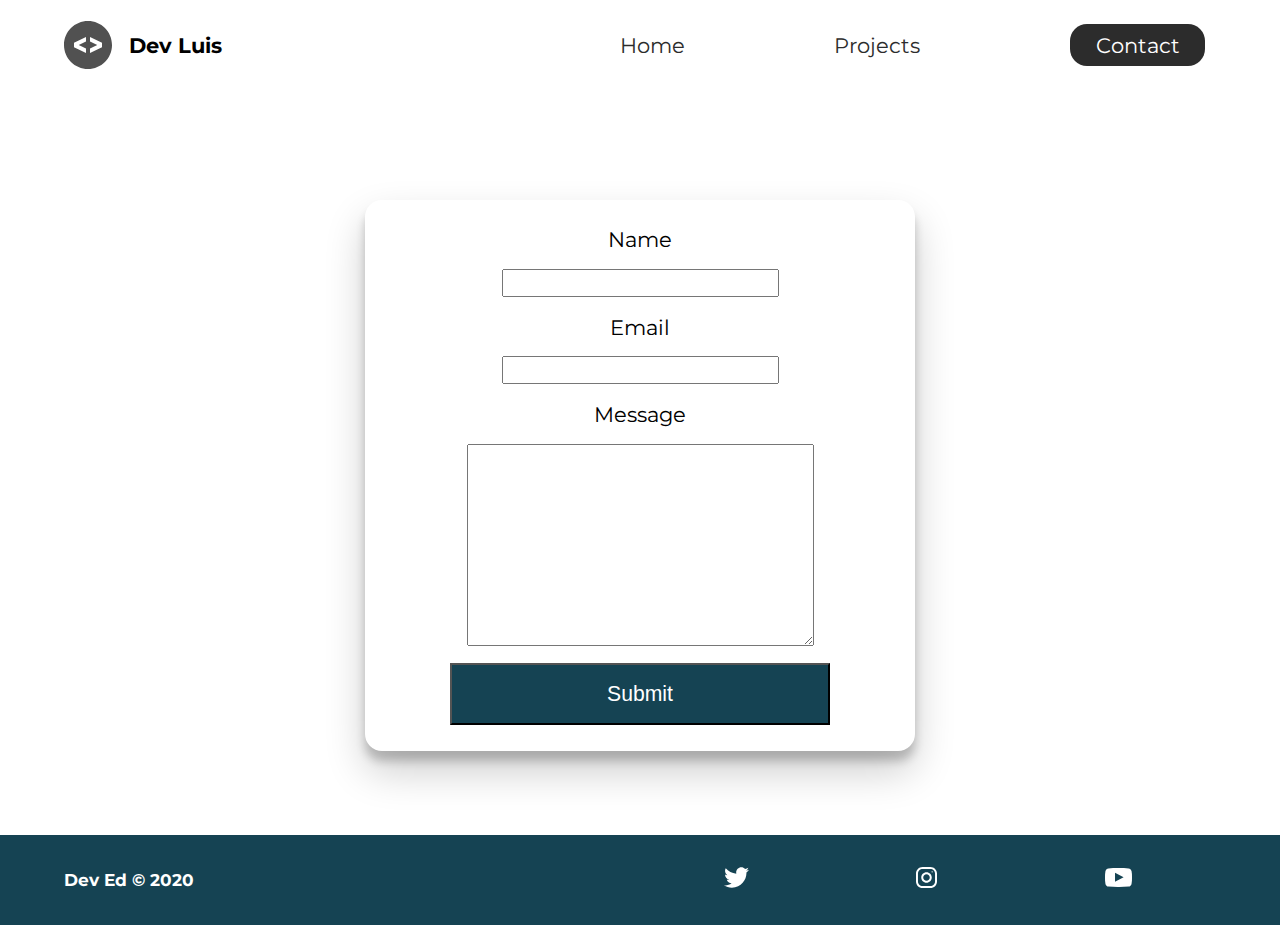
==== contact/index.html @ c74d217b "added contact page" ====
<!DOCTYPE html>
<html lang="en">

<head>
    <meta charset="UTF-8" />
    <meta name="viewport" content="width=device-width, initial-scale=1.0" />
    <meta http-equiv="X-UA-Compatible" content="ie=edge" />
    <meta name="description" content="Luis is a front-end web developer" />
    <meta name="robots" content="index,follow" />
    <link href="https://fonts.googleapis.com/css2?family=Montserrat:wght@400;500&display=swap" rel="stylesheet">
    <link rel="stylesheet" href="../styles/style.css" />
    <title>Luis Ramirez | Web Dev</title>
</head>

<body>
    <header class="main-head">
        <nav>
            <div class="logo">
                <img src="../icons/code.svg" alt="logo">
                <h1>Dev Luis</h1>
            </div>
            <ul>
                <li><a href="../index.html">Home</a></li>
                <li><a href="../projects">Projects</a></li>
                <li><a class="active" href="./index.html">Contact</a></li>
            </ul>
        </nav>
    </header>
    <section class="form-section">
        <form>
            <label for="name">Name</label>
            <input type="text" name="name" id="name" required>
            <label for="email">Email</label>
            <input type="email" name="email" id="email" required>
            <label for="message">Message</label>
            <textarea name="message" id="message" cols="30" rows="10"></textarea>
            <button type="submit">Submit</button>
        </form>
    </section>
    <footer>
        <h4>Dev Ed &copy; 2020</h4>
        <ul>
            <li>
                <a href="#"><img src="/icons/twitter 1.svg" alt="twitter-social" /></a>
            </li>
            <li>
                <a href="https://www.instagram.com/apex_2025/"><img src="/icons/instagram 1.svg" alt="instagram-social" /></a>
            </li>
            <li>
                <a href="https://www.youtube.com/channel/UCtW0k7LJt987XEKAniALX8g?view_as=subscriber"><img src="/icons/youtube-symbol 1.svg" alt="youtube-social" /></a>
            </li>
        </ul>
    </footer>
</body>

</html>
---- styles/style.css ----
* {
  margin: 0;
  padding: 0;
  -webkit-box-sizing: border-box;
          box-sizing: border-box;
}

html {
  font-size: 62.5%;
}

h1 {
  font-size: 2.5rem;
}

body {
  font-family: 'Montserrat', sans-serif;
}

li,
button,
label,
input,
a,
p {
  font-size: 2.5rem;
}

h2 {
  font-size: 4rem;
}

h3 {
  font-size: 2.5rem;
}

h4,
h5 {
  font-size: 2rem;
}

ul {
  list-style: none;
}

a {
  text-decoration: none;
  color: #2c2c2c;
}

.main-head {
  width: 95%;
  margin: 0 0 0 auto;
}

nav {
  display: -webkit-box;
  display: -ms-flexbox;
  display: flex;
  -webkit-box-pack: justify;
      -ms-flex-pack: justify;
          justify-content: space-between;
  -webkit-box-align: center;
      -ms-flex-align: center;
          align-items: center;
  -webkit-box-orient: horizontal;
  -webkit-box-direction: normal;
      -ms-flex-direction: row;
          flex-direction: row;
  min-height: 10vh;
  width: 60%;
  -ms-flex-wrap: wrap;
      flex-wrap: wrap;
}

nav .logo {
  display: -webkit-box;
  display: -ms-flexbox;
  display: flex;
  -webkit-box-pack: start;
      -ms-flex-pack: start;
          justify-content: flex-start;
  -webkit-box-align: center;
      -ms-flex-align: center;
          align-items: center;
  -webkit-box-orient: horizontal;
  -webkit-box-direction: normal;
      -ms-flex-direction: row;
          flex-direction: row;
  -webkit-box-flex: 1;
      -ms-flex: 1 1 10rem;
          flex: 1 1 10rem;
}

nav .logo h1 {
  margin: 2rem;
}

nav ul {
  display: -webkit-box;
  display: -ms-flexbox;
  display: flex;
  -ms-flex-pack: distribute;
      justify-content: space-around;
  -webkit-box-align: center;
      -ms-flex-align: center;
          align-items: center;
  -webkit-box-orient: horizontal;
  -webkit-box-direction: normal;
      -ms-flex-direction: row;
          flex-direction: row;
  -webkit-box-flex: 1;
      -ms-flex: 1 1 40rem;
          flex: 1 1 40rem;
}

.intro {
  min-height: 90vh;
  width: 90%;
  margin: auto;
  -ms-flex-wrap: wrap;
      flex-wrap: wrap;
  display: -webkit-box;
  display: -ms-flexbox;
  display: flex;
  -webkit-box-pack: justify;
      -ms-flex-pack: justify;
          justify-content: space-between;
  -webkit-box-align: center;
      -ms-flex-align: center;
          align-items: center;
  -webkit-box-orient: horizontal;
  -webkit-box-direction: normal;
      -ms-flex-direction: row;
          flex-direction: row;
}

.intro h2 {
  font-size: 8rem;
  padding-top: 2rem;
  background: -webkit-gradient(linear, left top, right top, from(#38d39f), to(#38a4d3));
  background: linear-gradient(left, #38d39f, #38a4d3);
  -webkit-background-clip: text;
  -moz-background-clip: text;
  -webkit-text-fill-color: transparent;
  -moz-text-fill-color: transparent;
  display: inline-block;
}

.intro h3 {
  font-size: 6rem;
  padding: 2rem 0rem;
}

.intro p {
  padding-top: 2rem;
  color: #2c2c2c;
}

.splash {
  position: absolute;
  top: 0%;
  right: 0%;
  height: 100%;
  z-index: -1;
}

.intro-social {
  margin-top: 4rem;
}

.intro-social a {
  margin-right: 5rem;
}

.active {
  background: #2c2c2c;
  color: white;
  padding: 1rem 3rem;
  border-radius: 2rem;
}

.intro-text,
.intro-images {
  -webkit-box-flex: 1;
      -ms-flex: 1 1 40rem;
          flex: 1 1 40rem;
}

#plant-left {
  -webkit-animation: plant 1.5s ease infinite alternate;
          animation: plant 1.5s ease infinite alternate;
}

#plant-right {
  -webkit-animation: plant 1.5s ease infinite alternate 0.5s;
          animation: plant 1.5s ease infinite alternate 0.5s;
}

#me {
  -webkit-animation: me 1s ease infinite alternate;
          animation: me 1s ease infinite alternate;
  -webkit-transform-origin: bottom;
          transform-origin: bottom;
}

#clock-arrow {
  -webkit-animation: clock 1.5s infinite linear;
          animation: clock 1.5s infinite linear;
  transform-box: fill-box;
  -webkit-transform-origin: bottom;
          transform-origin: bottom;
}

@-webkit-keyframes me {
  from {
    -webkit-transform: rotateZ(-5deg);
            transform: rotateZ(-5deg);
  }
  to {
    -webkit-transform: rotateZ(5deg);
            transform: rotateZ(5deg);
  }
}

@keyframes me {
  from {
    -webkit-transform: rotateZ(-5deg);
            transform: rotateZ(-5deg);
  }
  to {
    -webkit-transform: rotateZ(5deg);
            transform: rotateZ(5deg);
  }
}

@-webkit-keyframes plant {
  from {
    -webkit-transform: translateY(0%);
            transform: translateY(0%);
  }
  to {
    -webkit-transform: translateY(-30%);
            transform: translateY(-30%);
  }
}

@keyframes plant {
  from {
    -webkit-transform: translateY(0%);
            transform: translateY(0%);
  }
  to {
    -webkit-transform: translateY(-30%);
            transform: translateY(-30%);
  }
}

@-webkit-keyframes clock {
  from {
    -webkit-transform: rotateZ(0deg);
            transform: rotateZ(0deg);
  }
  to {
    -webkit-transform: rotateZ(360deg);
            transform: rotateZ(360deg);
  }
}

@keyframes clock {
  from {
    -webkit-transform: rotateZ(0deg);
            transform: rotateZ(0deg);
  }
  to {
    -webkit-transform: rotateZ(360deg);
            transform: rotateZ(360deg);
  }
}

.projects {
  width: 90%;
  margin: auto;
  min-height: 90vh;
  display: -webkit-box;
  display: -ms-flexbox;
  display: flex;
  -webkit-box-pack: justify;
      -ms-flex-pack: justify;
          justify-content: space-between;
  -webkit-box-align: center;
      -ms-flex-align: center;
          align-items: center;
  -webkit-box-orient: horizontal;
  -webkit-box-direction: normal;
      -ms-flex-direction: row;
          flex-direction: row;
  text-align: center;
  -ms-flex-wrap: wrap;
      flex-wrap: wrap;
}

.projects h2 {
  margin: 5rem;
}

.travelly,
.elena {
  -webkit-box-flex: 1;
      -ms-flex: 1 1 40rem;
          flex: 1 1 40rem;
}

.form-section {
  min-height: 80vh;
  display: -webkit-box;
  display: -ms-flexbox;
  display: flex;
  -webkit-box-pack: center;
      -ms-flex-pack: center;
          justify-content: center;
  -webkit-box-align: center;
      -ms-flex-align: center;
          align-items: center;
  -webkit-box-orient: horizontal;
  -webkit-box-direction: normal;
      -ms-flex-direction: row;
          flex-direction: row;
  margin-top: 3rem;
}

.form-section form {
  padding: 3rem 10rem;
  -webkit-box-shadow: 0px 10px 10px rgba(0, 0, 0, 0.2), 0px 20px 40px rgba(0, 0, 0, 0.2);
          box-shadow: 0px 10px 10px rgba(0, 0, 0, 0.2), 0px 20px 40px rgba(0, 0, 0, 0.2);
  display: -webkit-box;
  display: -ms-flexbox;
  display: flex;
  -webkit-box-pack: center;
      -ms-flex-pack: center;
          justify-content: center;
  -webkit-box-align: center;
      -ms-flex-align: center;
          align-items: center;
  -webkit-box-orient: vertical;
  -webkit-box-direction: normal;
      -ms-flex-direction: column;
          flex-direction: column;
  border-radius: 2rem;
}

.form-section form input,
.form-section form textarea {
  margin: 2rem;
}

.form-section form input:focus,
.form-section form textarea:focus {
  outline: 2px solid black;
}

.form-section form textarea {
  font-family: "Montserrat", sans-serif;
  font-size: 2rem;
}

.form-section form button {
  width: 100%;
  padding: 2rem;
  background-color: #154353;
  color: white;
}

.form-section form button:focus {
  background: #33696b;
}

footer {
  background: #154353;
  color: white;
  min-height: 10vh;
  padding: 0% 5%;
  display: -webkit-box;
  display: -ms-flexbox;
  display: flex;
  -webkit-box-pack: start;
      -ms-flex-pack: start;
          justify-content: flex-start;
  -webkit-box-align: center;
      -ms-flex-align: center;
          align-items: center;
  -webkit-box-orient: horizontal;
  -webkit-box-direction: normal;
      -ms-flex-direction: row;
          flex-direction: row;
}

footer ul {
  -webkit-box-flex: 1;
      -ms-flex: 1 1 40rem;
          flex: 1 1 40rem;
  display: -webkit-box;
  display: -ms-flexbox;
  display: flex;
  -ms-flex-pack: distribute;
      justify-content: space-around;
  -webkit-box-align: center;
      -ms-flex-align: center;
          align-items: center;
  -webkit-box-orient: horizontal;
  -webkit-box-direction: normal;
      -ms-flex-direction: row;
          flex-direction: row;
}

footer h4 {
  -webkit-box-flex: 1;
      -ms-flex: 1 1 40rem;
          flex: 1 1 40rem;
}

@media screen and (max-width: 1332px) {
  html {
    font-size: 53%;
  }
  .splash {
    display: none;
  }
  svg {
    width: 80%;
  }
  nav {
    width: 100%;
  }
}

@media screen and (max-width: 754px) {
  html {
    font-size: 45%;
  }
  svg {
    height: 60%;
  }
  .main-head {
    width: 100%;
  }
  nav .logo {
    display: -webkit-box;
    display: -ms-flexbox;
    display: flex;
    -webkit-box-pack: center;
        -ms-flex-pack: center;
            justify-content: center;
    -webkit-box-align: center;
        -ms-flex-align: center;
            align-items: center;
    -webkit-box-orient: vertical;
    -webkit-box-direction: normal;
        -ms-flex-direction: column;
            flex-direction: column;
    -webkit-box-flex: 1;
        -ms-flex: 1 1 20rem;
            flex: 1 1 20rem;
    margin-top: 2rem;
  }
  nav ul {
    -webkit-box-flex: 1;
        -ms-flex: 1 1 60rem;
            flex: 1 1 60rem;
    margin: 2rem 0rem;
  }
  .intro-text {
    margin-top: 5rem;
    text-align: center;
  }
  .intro-images {
    text-align: center;
  }
  .intro-social {
    display: -webkit-box;
    display: -ms-flexbox;
    display: flex;
    -webkit-box-pack: center;
        -ms-flex-pack: center;
            justify-content: center;
    -webkit-box-align: center;
        -ms-flex-align: center;
            align-items: center;
    -webkit-box-orient: horizontal;
    -webkit-box-direction: normal;
        -ms-flex-direction: row;
            flex-direction: row;
  }
  .intro-social a {
    margin: 2rem;
  }
  .elena,
  .travelly {
    -webkit-box-flex: 1;
        -ms-flex: 1 1 50rem;
            flex: 1 1 50rem;
  }
  .elena img,
  .travelly img {
    width: 100%;
    height: 100%;
  }
  form {
    padding: 0rem;
    width: 100%;
  }
}
/*# sourceMappingURL=style.css.map */
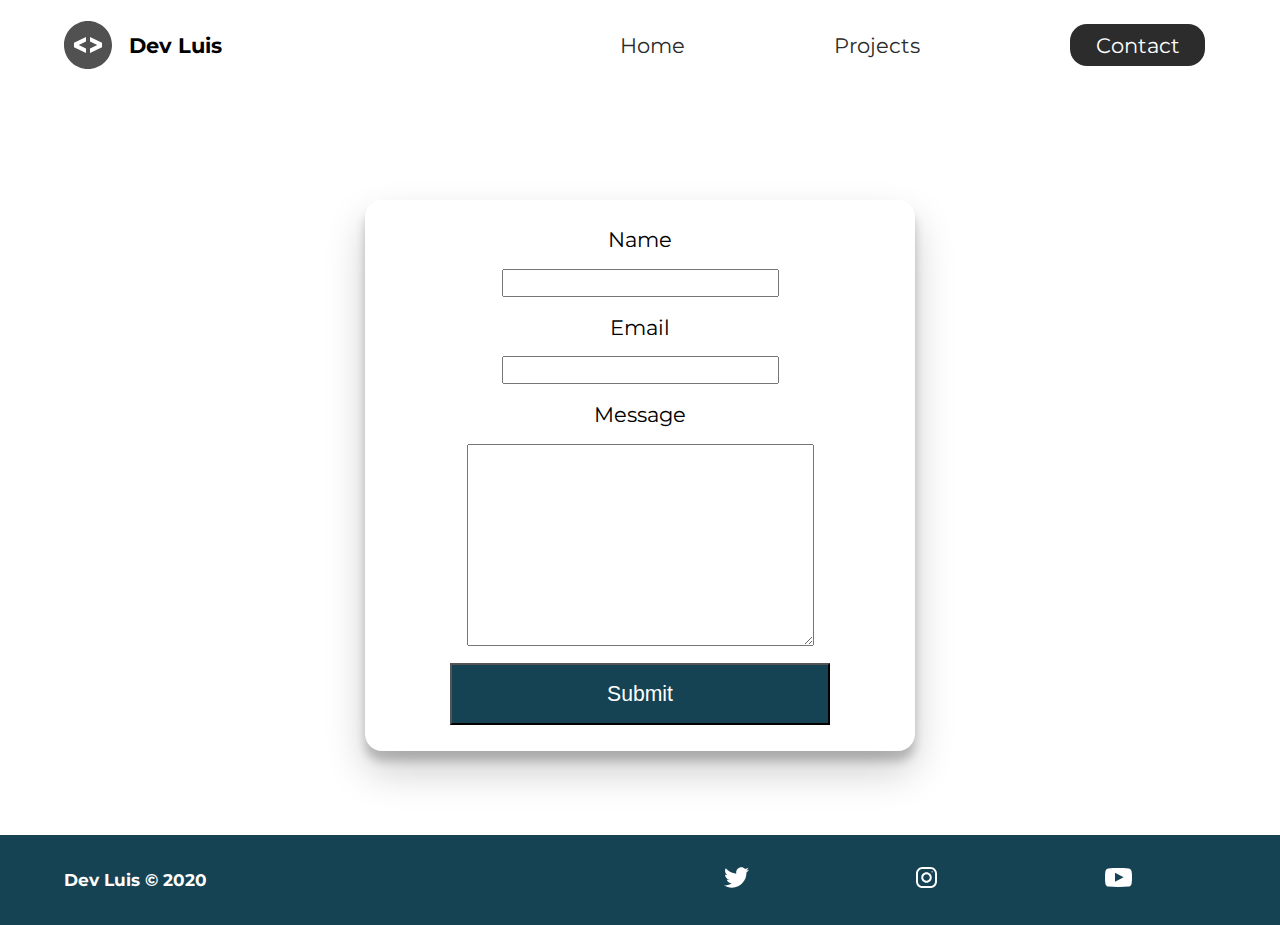
==== commit 8daa8004: "added animations" ====
--- a/contact/index.html
+++ b/contact/index.html
@@ -27,7 +27,7 @@
         </nav>
     </header>
     <section class="form-section">
-        <form>
+        <form name="contact" netlify>
             <label for="name">Name</label>
             <input type="text" name="name" id="name" required>
             <label for="email">Email</label>
@@ -38,7 +38,7 @@
         </form>
     </section>
     <footer>
-        <h4>Dev Ed &copy; 2020</h4>
+        <h4>Dev Luis &copy; 2020</h4>
         <ul>
             <li>
                 <a href="#"><img src="/icons/twitter 1.svg" alt="twitter-social" /></a>
--- a/styles/style.css
+++ b/styles/style.css
@@ -1,20 +1,20 @@
 * {
-  margin: 0;
-  padding: 0;
-  -webkit-box-sizing: border-box;
-          box-sizing: border-box;
+    margin: 0;
+    padding: 0;
+    -webkit-box-sizing: border-box;
+    box-sizing: border-box;
 }
 
 html {
-  font-size: 62.5%;
+    font-size: 62.5%;
 }
 
 h1 {
-  font-size: 2.5rem;
+    font-size: 2.5rem;
 }
 
 body {
-  font-family: 'Montserrat', sans-serif;
+    font-family: 'Montserrat', sans-serif;
 }
 
 li,
@@ -23,491 +23,530 @@
 input,
 a,
 p {
-  font-size: 2.5rem;
+    font-size: 2.5rem;
 }
 
 h2 {
-  font-size: 4rem;
+    font-size: 4rem;
 }
 
 h3 {
-  font-size: 2.5rem;
+    font-size: 2.5rem;
 }
 
 h4,
 h5 {
-  font-size: 2rem;
+    font-size: 2rem;
 }
 
 ul {
-  list-style: none;
+    list-style: none;
 }
 
 a {
-  text-decoration: none;
-  color: #2c2c2c;
+    text-decoration: none;
+    color: #2c2c2c;
 }
 
 .main-head {
-  width: 95%;
-  margin: 0 0 0 auto;
+    width: 95%;
+    margin: 0 0 0 auto;
 }
 
 nav {
-  display: -webkit-box;
-  display: -ms-flexbox;
-  display: flex;
-  -webkit-box-pack: justify;
-      -ms-flex-pack: justify;
-          justify-content: space-between;
-  -webkit-box-align: center;
-      -ms-flex-align: center;
-          align-items: center;
-  -webkit-box-orient: horizontal;
-  -webkit-box-direction: normal;
-      -ms-flex-direction: row;
-          flex-direction: row;
-  min-height: 10vh;
-  width: 60%;
-  -ms-flex-wrap: wrap;
-      flex-wrap: wrap;
+    display: -webkit-box;
+    display: -ms-flexbox;
+    display: flex;
+    -webkit-box-pack: justify;
+    -ms-flex-pack: justify;
+    justify-content: space-between;
+    -webkit-box-align: center;
+    -ms-flex-align: center;
+    align-items: center;
+    -webkit-box-orient: horizontal;
+    -webkit-box-direction: normal;
+    -ms-flex-direction: row;
+    flex-direction: row;
+    min-height: 10vh;
+    width: 60%;
+    -ms-flex-wrap: wrap;
+    flex-wrap: wrap;
 }
 
 nav .logo {
-  display: -webkit-box;
-  display: -ms-flexbox;
-  display: flex;
-  -webkit-box-pack: start;
-      -ms-flex-pack: start;
-          justify-content: flex-start;
-  -webkit-box-align: center;
-      -ms-flex-align: center;
-          align-items: center;
-  -webkit-box-orient: horizontal;
-  -webkit-box-direction: normal;
-      -ms-flex-direction: row;
-          flex-direction: row;
-  -webkit-box-flex: 1;
-      -ms-flex: 1 1 10rem;
-          flex: 1 1 10rem;
+    display: -webkit-box;
+    display: -ms-flexbox;
+    display: flex;
+    -webkit-box-pack: start;
+    -ms-flex-pack: start;
+    justify-content: flex-start;
+    -webkit-box-align: center;
+    -ms-flex-align: center;
+    align-items: center;
+    -webkit-box-orient: horizontal;
+    -webkit-box-direction: normal;
+    -ms-flex-direction: row;
+    flex-direction: row;
+    -webkit-box-flex: 1;
+    -ms-flex: 1 1 10rem;
+    flex: 1 1 10rem;
 }
 
 nav .logo h1 {
-  margin: 2rem;
+    margin: 2rem;
 }
 
 nav ul {
-  display: -webkit-box;
-  display: -ms-flexbox;
-  display: flex;
-  -ms-flex-pack: distribute;
-      justify-content: space-around;
-  -webkit-box-align: center;
-      -ms-flex-align: center;
-          align-items: center;
-  -webkit-box-orient: horizontal;
-  -webkit-box-direction: normal;
-      -ms-flex-direction: row;
-          flex-direction: row;
-  -webkit-box-flex: 1;
-      -ms-flex: 1 1 40rem;
-          flex: 1 1 40rem;
+    display: -webkit-box;
+    display: -ms-flexbox;
+    display: flex;
+    -ms-flex-pack: distribute;
+    justify-content: space-around;
+    -webkit-box-align: center;
+    -ms-flex-align: center;
+    align-items: center;
+    -webkit-box-orient: horizontal;
+    -webkit-box-direction: normal;
+    -ms-flex-direction: row;
+    flex-direction: row;
+    -webkit-box-flex: 1;
+    -ms-flex: 1 1 40rem;
+    flex: 1 1 40rem;
 }
 
 .intro {
-  min-height: 90vh;
-  width: 90%;
-  margin: auto;
-  -ms-flex-wrap: wrap;
-      flex-wrap: wrap;
-  display: -webkit-box;
-  display: -ms-flexbox;
-  display: flex;
-  -webkit-box-pack: justify;
-      -ms-flex-pack: justify;
-          justify-content: space-between;
-  -webkit-box-align: center;
-      -ms-flex-align: center;
-          align-items: center;
-  -webkit-box-orient: horizontal;
-  -webkit-box-direction: normal;
-      -ms-flex-direction: row;
-          flex-direction: row;
+    min-height: 90vh;
+    width: 90%;
+    margin: auto;
+    -ms-flex-wrap: wrap;
+    flex-wrap: wrap;
+    display: -webkit-box;
+    display: -ms-flexbox;
+    display: flex;
+    -webkit-box-pack: justify;
+    -ms-flex-pack: justify;
+    justify-content: space-between;
+    -webkit-box-align: center;
+    -ms-flex-align: center;
+    align-items: center;
+    -webkit-box-orient: horizontal;
+    -webkit-box-direction: normal;
+    -ms-flex-direction: row;
+    flex-direction: row;
 }
 
 .intro h2 {
-  font-size: 8rem;
-  padding-top: 2rem;
-  background: -webkit-gradient(linear, left top, right top, from(#38d39f), to(#38a4d3));
-  background: linear-gradient(left, #38d39f, #38a4d3);
-  -webkit-background-clip: text;
-  -moz-background-clip: text;
-  -webkit-text-fill-color: transparent;
-  -moz-text-fill-color: transparent;
-  display: inline-block;
+    font-size: 8rem;
+    padding-top: 2rem;
+    background: -webkit-gradient(linear, left top, right top, from(#38d39f), to(#38a4d3));
+    background: linear-gradient(left, #38d39f, #38a4d3);
+    -webkit-background-clip: text;
+    -moz-background-clip: text;
+    -webkit-text-fill-color: transparent;
+    -moz-text-fill-color: transparent;
+    display: inline-block;
 }
 
 .intro h3 {
-  font-size: 6rem;
-  padding: 2rem 0rem;
+    font-size: 6rem;
+    padding: 2rem 0rem;
 }
 
 .intro p {
-  padding-top: 2rem;
-  color: #2c2c2c;
+    padding-top: 2rem;
+    color: #2c2c2c;
 }
 
 .splash {
-  position: absolute;
-  top: 0%;
-  right: 0%;
-  height: 100%;
-  z-index: -1;
+    position: absolute;
+    top: 0%;
+    right: 0%;
+    height: 100%;
+    z-index: -1;
 }
 
 .intro-social {
-  margin-top: 4rem;
+    margin-top: 4rem;
 }
 
 .intro-social a {
-  margin-right: 5rem;
+    margin-right: 5rem;
 }
 
 .active {
-  background: #2c2c2c;
-  color: white;
-  padding: 1rem 3rem;
-  border-radius: 2rem;
+    background: #2c2c2c;
+    color: white;
+    padding: 1rem 3rem;
+    border-radius: 2rem;
 }
 
 .intro-text,
 .intro-images {
-  -webkit-box-flex: 1;
-      -ms-flex: 1 1 40rem;
-          flex: 1 1 40rem;
+    -webkit-box-flex: 1;
+    -ms-flex: 1 1 40rem;
+    flex: 1 1 40rem;
 }
 
 #plant-left {
-  -webkit-animation: plant 1.5s ease infinite alternate;
-          animation: plant 1.5s ease infinite alternate;
+    -webkit-animation: plant 1.5s ease infinite alternate;
+    animation: plant 1.5s ease infinite alternate;
 }
 
 #plant-right {
-  -webkit-animation: plant 1.5s ease infinite alternate 0.5s;
-          animation: plant 1.5s ease infinite alternate 0.5s;
+    -webkit-animation: plant 1.5s ease infinite alternate 0.5s;
+    animation: plant 1.5s ease infinite alternate 0.5s;
 }
 
 #me {
-  -webkit-animation: me 1s ease infinite alternate;
-          animation: me 1s ease infinite alternate;
-  -webkit-transform-origin: bottom;
-          transform-origin: bottom;
+    -webkit-animation: me 1s ease infinite alternate;
+    animation: me 1s ease infinite alternate;
+    -webkit-transform-origin: bottom;
+    transform-origin: bottom;
 }
 
 #clock-arrow {
-  -webkit-animation: clock 1.5s infinite linear;
-          animation: clock 1.5s infinite linear;
-  transform-box: fill-box;
-  -webkit-transform-origin: bottom;
-          transform-origin: bottom;
+    -webkit-animation: clock 1.5s infinite linear;
+    animation: clock 1.5s infinite linear;
+    transform-box: fill-box;
+    -webkit-transform-origin: bottom;
+    transform-origin: bottom;
 }
 
 @-webkit-keyframes me {
-  from {
-    -webkit-transform: rotateZ(-5deg);
-            transform: rotateZ(-5deg);
-  }
-  to {
-    -webkit-transform: rotateZ(5deg);
-            transform: rotateZ(5deg);
-  }
+    from {
+        -webkit-transform: rotateZ(-5deg);
+        transform: rotateZ(-5deg);
+    }
+    to {
+        -webkit-transform: rotateZ(5deg);
+        transform: rotateZ(5deg);
+    }
 }
 
 @keyframes me {
-  from {
-    -webkit-transform: rotateZ(-5deg);
-            transform: rotateZ(-5deg);
-  }
-  to {
-    -webkit-transform: rotateZ(5deg);
-            transform: rotateZ(5deg);
-  }
+    from {
+        -webkit-transform: rotateZ(-5deg);
+        transform: rotateZ(-5deg);
+    }
+    to {
+        -webkit-transform: rotateZ(5deg);
+        transform: rotateZ(5deg);
+    }
 }
 
 @-webkit-keyframes plant {
-  from {
-    -webkit-transform: translateY(0%);
-            transform: translateY(0%);
-  }
-  to {
-    -webkit-transform: translateY(-30%);
-            transform: translateY(-30%);
-  }
+    from {
+        -webkit-transform: translateY(0%);
+        transform: translateY(0%);
+    }
+    to {
+        -webkit-transform: translateY(-30%);
+        transform: translateY(-30%);
+    }
 }
 
 @keyframes plant {
-  from {
-    -webkit-transform: translateY(0%);
-            transform: translateY(0%);
-  }
-  to {
-    -webkit-transform: translateY(-30%);
-            transform: translateY(-30%);
-  }
+    from {
+        -webkit-transform: translateY(0%);
+        transform: translateY(0%);
+    }
+    to {
+        -webkit-transform: translateY(-30%);
+        transform: translateY(-30%);
+    }
 }
 
 @-webkit-keyframes clock {
-  from {
-    -webkit-transform: rotateZ(0deg);
-            transform: rotateZ(0deg);
-  }
-  to {
-    -webkit-transform: rotateZ(360deg);
-            transform: rotateZ(360deg);
-  }
+    from {
+        -webkit-transform: rotateZ(0deg);
+        transform: rotateZ(0deg);
+    }
+    to {
+        -webkit-transform: rotateZ(360deg);
+        transform: rotateZ(360deg);
+    }
 }
 
 @keyframes clock {
-  from {
-    -webkit-transform: rotateZ(0deg);
-            transform: rotateZ(0deg);
-  }
-  to {
-    -webkit-transform: rotateZ(360deg);
-            transform: rotateZ(360deg);
-  }
+    from {
+        -webkit-transform: rotateZ(0deg);
+        transform: rotateZ(0deg);
+    }
+    to {
+        -webkit-transform: rotateZ(360deg);
+        transform: rotateZ(360deg);
+    }
 }
 
 .projects {
-  width: 90%;
-  margin: auto;
-  min-height: 90vh;
-  display: -webkit-box;
-  display: -ms-flexbox;
-  display: flex;
-  -webkit-box-pack: justify;
-      -ms-flex-pack: justify;
-          justify-content: space-between;
-  -webkit-box-align: center;
-      -ms-flex-align: center;
-          align-items: center;
-  -webkit-box-orient: horizontal;
-  -webkit-box-direction: normal;
-      -ms-flex-direction: row;
-          flex-direction: row;
-  text-align: center;
-  -ms-flex-wrap: wrap;
-      flex-wrap: wrap;
+    width: 90%;
+    margin: auto;
+    min-height: 90vh;
+    display: -webkit-box;
+    display: -ms-flexbox;
+    display: flex;
+    -webkit-box-pack: justify;
+    -ms-flex-pack: justify;
+    justify-content: space-between;
+    -webkit-box-align: center;
+    -ms-flex-align: center;
+    align-items: center;
+    -webkit-box-orient: horizontal;
+    -webkit-box-direction: normal;
+    -ms-flex-direction: row;
+    flex-direction: row;
+    text-align: center;
+    -ms-flex-wrap: wrap;
+    flex-wrap: wrap;
 }
 
 .projects h2 {
-  margin: 5rem;
+    margin: 5rem;
 }
 
 .travelly,
 .elena {
-  -webkit-box-flex: 1;
-      -ms-flex: 1 1 40rem;
-          flex: 1 1 40rem;
+    -webkit-box-flex: 1;
+    -ms-flex: 1 1 40rem;
+    flex: 1 1 40rem;
 }
 
 .form-section {
-  min-height: 80vh;
-  display: -webkit-box;
-  display: -ms-flexbox;
-  display: flex;
-  -webkit-box-pack: center;
-      -ms-flex-pack: center;
-          justify-content: center;
-  -webkit-box-align: center;
-      -ms-flex-align: center;
-          align-items: center;
-  -webkit-box-orient: horizontal;
-  -webkit-box-direction: normal;
-      -ms-flex-direction: row;
-          flex-direction: row;
-  margin-top: 3rem;
+    min-height: 80vh;
+    display: -webkit-box;
+    display: -ms-flexbox;
+    display: flex;
+    -webkit-box-pack: center;
+    -ms-flex-pack: center;
+    justify-content: center;
+    -webkit-box-align: center;
+    -ms-flex-align: center;
+    align-items: center;
+    -webkit-box-orient: horizontal;
+    -webkit-box-direction: normal;
+    -ms-flex-direction: row;
+    flex-direction: row;
+    margin-top: 3rem;
 }
 
 .form-section form {
-  padding: 3rem 10rem;
-  -webkit-box-shadow: 0px 10px 10px rgba(0, 0, 0, 0.2), 0px 20px 40px rgba(0, 0, 0, 0.2);
-          box-shadow: 0px 10px 10px rgba(0, 0, 0, 0.2), 0px 20px 40px rgba(0, 0, 0, 0.2);
-  display: -webkit-box;
-  display: -ms-flexbox;
-  display: flex;
-  -webkit-box-pack: center;
-      -ms-flex-pack: center;
-          justify-content: center;
-  -webkit-box-align: center;
-      -ms-flex-align: center;
-          align-items: center;
-  -webkit-box-orient: vertical;
-  -webkit-box-direction: normal;
-      -ms-flex-direction: column;
-          flex-direction: column;
-  border-radius: 2rem;
+    padding: 3rem 10rem;
+    -webkit-box-shadow: 0px 10px 10px rgba(0, 0, 0, 0.2), 0px 20px 40px rgba(0, 0, 0, 0.2);
+    box-shadow: 0px 10px 10px rgba(0, 0, 0, 0.2), 0px 20px 40px rgba(0, 0, 0, 0.2);
+    display: -webkit-box;
+    display: -ms-flexbox;
+    display: flex;
+    -webkit-box-pack: center;
+    -ms-flex-pack: center;
+    justify-content: center;
+    -webkit-box-align: center;
+    -ms-flex-align: center;
+    align-items: center;
+    -webkit-box-orient: vertical;
+    -webkit-box-direction: normal;
+    -ms-flex-direction: column;
+    flex-direction: column;
+    border-radius: 2rem;
 }
 
 .form-section form input,
 .form-section form textarea {
-  margin: 2rem;
+    margin: 2rem;
 }
 
 .form-section form input:focus,
 .form-section form textarea:focus {
-  outline: 2px solid black;
+    outline: 2px solid black;
 }
 
 .form-section form textarea {
-  font-family: "Montserrat", sans-serif;
-  font-size: 2rem;
+    font-family: "Montserrat", sans-serif;
+    font-size: 2rem;
 }
 
 .form-section form button {
-  width: 100%;
-  padding: 2rem;
-  background-color: #154353;
-  color: white;
+    width: 100%;
+    padding: 2rem;
+    background-color: #154353;
+    color: white;
 }
 
 .form-section form button:focus {
-  background: #33696b;
+    background: #33696b;
 }
 
 footer {
-  background: #154353;
-  color: white;
-  min-height: 10vh;
-  padding: 0% 5%;
-  display: -webkit-box;
-  display: -ms-flexbox;
-  display: flex;
-  -webkit-box-pack: start;
-      -ms-flex-pack: start;
-          justify-content: flex-start;
-  -webkit-box-align: center;
-      -ms-flex-align: center;
-          align-items: center;
-  -webkit-box-orient: horizontal;
-  -webkit-box-direction: normal;
-      -ms-flex-direction: row;
-          flex-direction: row;
+    background: #154353;
+    color: white;
+    min-height: 10vh;
+    padding: 0% 5%;
+    display: -webkit-box;
+    display: -ms-flexbox;
+    display: flex;
+    -webkit-box-pack: start;
+    -ms-flex-pack: start;
+    justify-content: flex-start;
+    -webkit-box-align: center;
+    -ms-flex-align: center;
+    align-items: center;
+    -webkit-box-orient: horizontal;
+    -webkit-box-direction: normal;
+    -ms-flex-direction: row;
+    flex-direction: row;
 }
 
 footer ul {
-  -webkit-box-flex: 1;
-      -ms-flex: 1 1 40rem;
-          flex: 1 1 40rem;
-  display: -webkit-box;
-  display: -ms-flexbox;
-  display: flex;
-  -ms-flex-pack: distribute;
-      justify-content: space-around;
-  -webkit-box-align: center;
-      -ms-flex-align: center;
-          align-items: center;
-  -webkit-box-orient: horizontal;
-  -webkit-box-direction: normal;
-      -ms-flex-direction: row;
-          flex-direction: row;
+    -webkit-box-flex: 1;
+    -ms-flex: 1 1 40rem;
+    flex: 1 1 40rem;
+    display: -webkit-box;
+    display: -ms-flexbox;
+    display: flex;
+    -ms-flex-pack: distribute;
+    justify-content: space-around;
+    -webkit-box-align: center;
+    -ms-flex-align: center;
+    align-items: center;
+    -webkit-box-orient: horizontal;
+    -webkit-box-direction: normal;
+    -ms-flex-direction: row;
+    flex-direction: row;
 }
 
 footer h4 {
-  -webkit-box-flex: 1;
-      -ms-flex: 1 1 40rem;
-          flex: 1 1 40rem;
+    -webkit-box-flex: 1;
+    -ms-flex: 1 1 40rem;
+    flex: 1 1 40rem;
 }
 
 @media screen and (max-width: 1332px) {
-  html {
-    font-size: 53%;
-  }
-  .splash {
-    display: none;
-  }
-  svg {
-    width: 80%;
-  }
-  nav {
-    width: 100%;
-  }
+    html {
+        font-size: 53%;
+    }
+    .splash {
+        display: none;
+    }
+    svg {
+        width: 80%;
+    }
+    nav {
+        width: 100%;
+    }
 }
 
 @media screen and (max-width: 754px) {
-  html {
-    font-size: 45%;
-  }
-  svg {
-    height: 60%;
-  }
-  .main-head {
-    width: 100%;
-  }
-  nav .logo {
-    display: -webkit-box;
-    display: -ms-flexbox;
-    display: flex;
-    -webkit-box-pack: center;
+    html {
+        font-size: 45%;
+    }
+    svg {
+        height: 60%;
+    }
+    .main-head {
+        width: 100%;
+    }
+    nav .logo {
+        display: -webkit-box;
+        display: -ms-flexbox;
+        display: flex;
+        -webkit-box-pack: center;
         -ms-flex-pack: center;
-            justify-content: center;
-    -webkit-box-align: center;
+        justify-content: center;
+        -webkit-box-align: center;
         -ms-flex-align: center;
-            align-items: center;
-    -webkit-box-orient: vertical;
-    -webkit-box-direction: normal;
+        align-items: center;
+        -webkit-box-orient: vertical;
+        -webkit-box-direction: normal;
         -ms-flex-direction: column;
-            flex-direction: column;
-    -webkit-box-flex: 1;
+        flex-direction: column;
+        -webkit-box-flex: 1;
         -ms-flex: 1 1 20rem;
-            flex: 1 1 20rem;
-    margin-top: 2rem;
-  }
-  nav ul {
-    -webkit-box-flex: 1;
+        flex: 1 1 20rem;
+        margin-top: 2rem;
+    }
+    nav ul {
+        -webkit-box-flex: 1;
         -ms-flex: 1 1 60rem;
-            flex: 1 1 60rem;
-    margin: 2rem 0rem;
-  }
-  .intro-text {
-    margin-top: 5rem;
-    text-align: center;
-  }
-  .intro-images {
-    text-align: center;
-  }
-  .intro-social {
-    display: -webkit-box;
-    display: -ms-flexbox;
-    display: flex;
-    -webkit-box-pack: center;
+        flex: 1 1 60rem;
+        margin: 2rem 0rem;
+    }
+    .intro-text {
+        margin-top: 5rem;
+        text-align: center;
+    }
+    .intro-images {
+        text-align: center;
+    }
+    .intro-social {
+        display: -webkit-box;
+        display: -ms-flexbox;
+        display: flex;
+        -webkit-box-pack: center;
         -ms-flex-pack: center;
-            justify-content: center;
-    -webkit-box-align: center;
+        justify-content: center;
+        -webkit-box-align: center;
         -ms-flex-align: center;
-            align-items: center;
-    -webkit-box-orient: horizontal;
-    -webkit-box-direction: normal;
+        align-items: center;
+        -webkit-box-orient: horizontal;
+        -webkit-box-direction: normal;
         -ms-flex-direction: row;
-            flex-direction: row;
-  }
-  .intro-social a {
-    margin: 2rem;
-  }
-  .elena,
-  .travelly {
-    -webkit-box-flex: 1;
+        flex-direction: row;
+    }
+    .intro-social a {
+        margin: 2rem;
+    }
+    .elena,
+    .travelly {
+        -webkit-box-flex: 1;
         -ms-flex: 1 1 50rem;
-            flex: 1 1 50rem;
-  }
-  .elena img,
-  .travelly img {
+        flex: 1 1 50rem;
+    }
+    .elena img,
+    .travelly img {
+        width: 100%;
+        height: 100%;
+    }
+    form {
+        padding: 0rem;
+        width: 100%;
+    }
+}
+
+.intro-video {
+    background: black;
+    position: fixed;
+    top: 0;
+    left: 0;
     width: 100%;
     height: 100%;
-  }
-  form {
-    padding: 0rem;
+    display: flex;
+    justify-content: center;
+    align-items: center;
+}
+
+.intro-text2 h1 {
+    color: rgb(5, 77, 233);
+    font-size: 7rem;
+}
+
+.slider {
+    background: rgb(123, 142, 143);
+    position: fixed;
+    top: 0;
+    left: 0;
     width: 100%;
-  }
-}
+    height: 100%;
+    transform: translateY(100%);
+}
+
+.hide {
+    background: black;
+    overflow: hidden;
+}
+
+.hide span {
+    transform: translateY(100%);
+    display: inline-block;
+}
+
+
 /*# sourceMappingURL=style.css.map */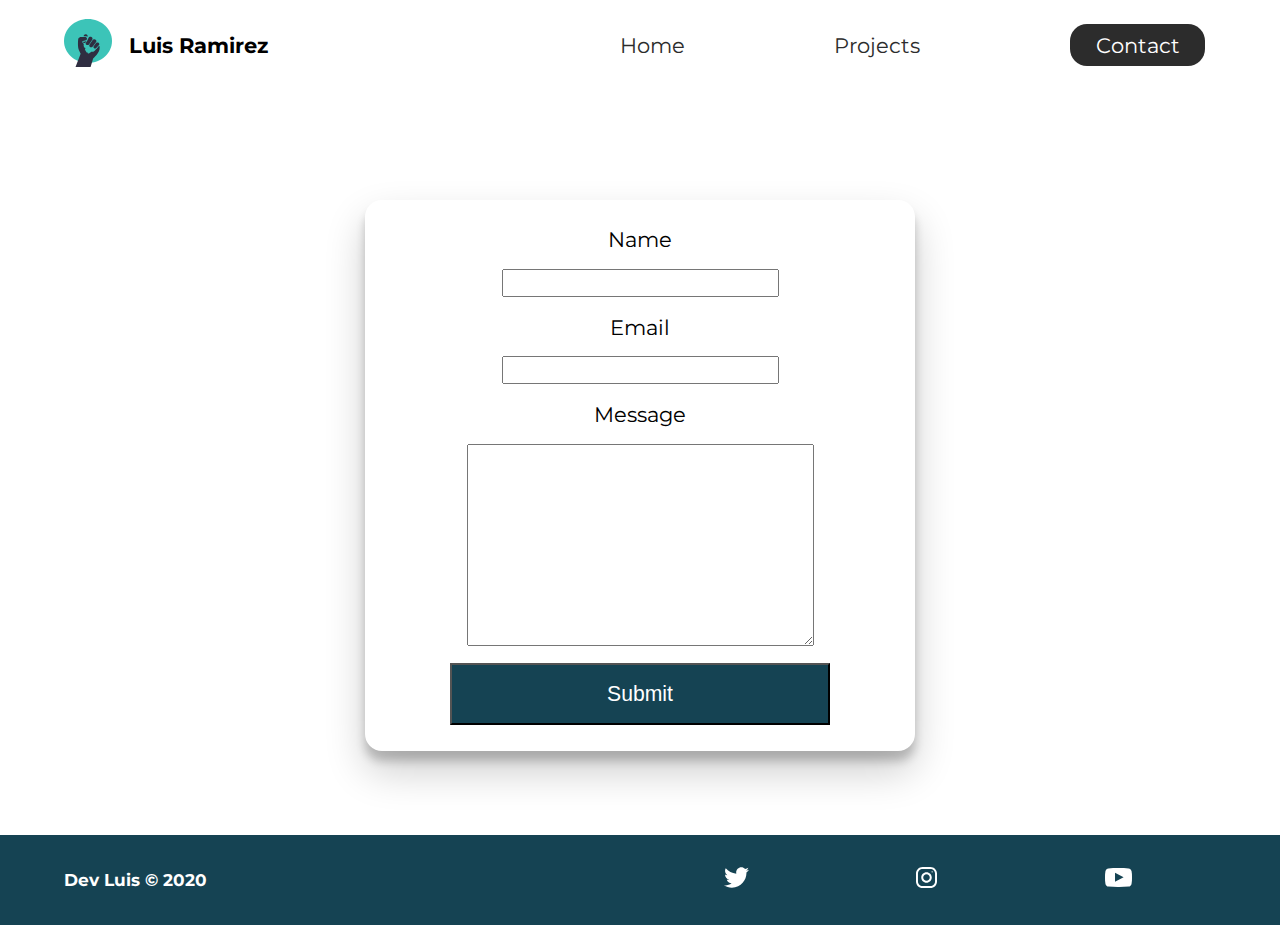
==== commit dfb41462: "new blm logo" ====
--- a/contact/index.html
+++ b/contact/index.html
@@ -16,8 +16,10 @@
     <header class="main-head">
         <nav>
             <div class="logo">
-                <img src="../icons/code.svg" alt="logo">
-                <h1>Dev Luis</h1>
+                <a href="/">
+                    <img src="../icons/blm.svg" alt="logo">
+                </a>
+                <h1>Luis Ramirez</h1>
             </div>
             <ul>
                 <li><a href="../index.html">Home</a></li>
@@ -41,7 +43,7 @@
         <h4>Dev Luis &copy; 2020</h4>
         <ul>
             <li>
-                <a href="#"><img src="/icons/twitter 1.svg" alt="twitter-social" /></a>
+                <a href="https://www.twitter.com/"><img src="/icons/twitter 1.svg" alt="twitter-social" /></a>
             </li>
             <li>
                 <a href="https://www.instagram.com/apex_2025/"><img src="/icons/instagram 1.svg" alt="instagram-social" /></a>
--- a/styles/style.css
+++ b/styles/style.css
@@ -524,12 +524,12 @@
 }
 
 .intro-text2 h1 {
-    color: rgb(5, 77, 233);
+    color: #3cc4b8;
     font-size: 7rem;
 }
 
 .slider {
-    background: rgb(123, 142, 143);
+    background: #154353;
     position: fixed;
     top: 0;
     left: 0;
